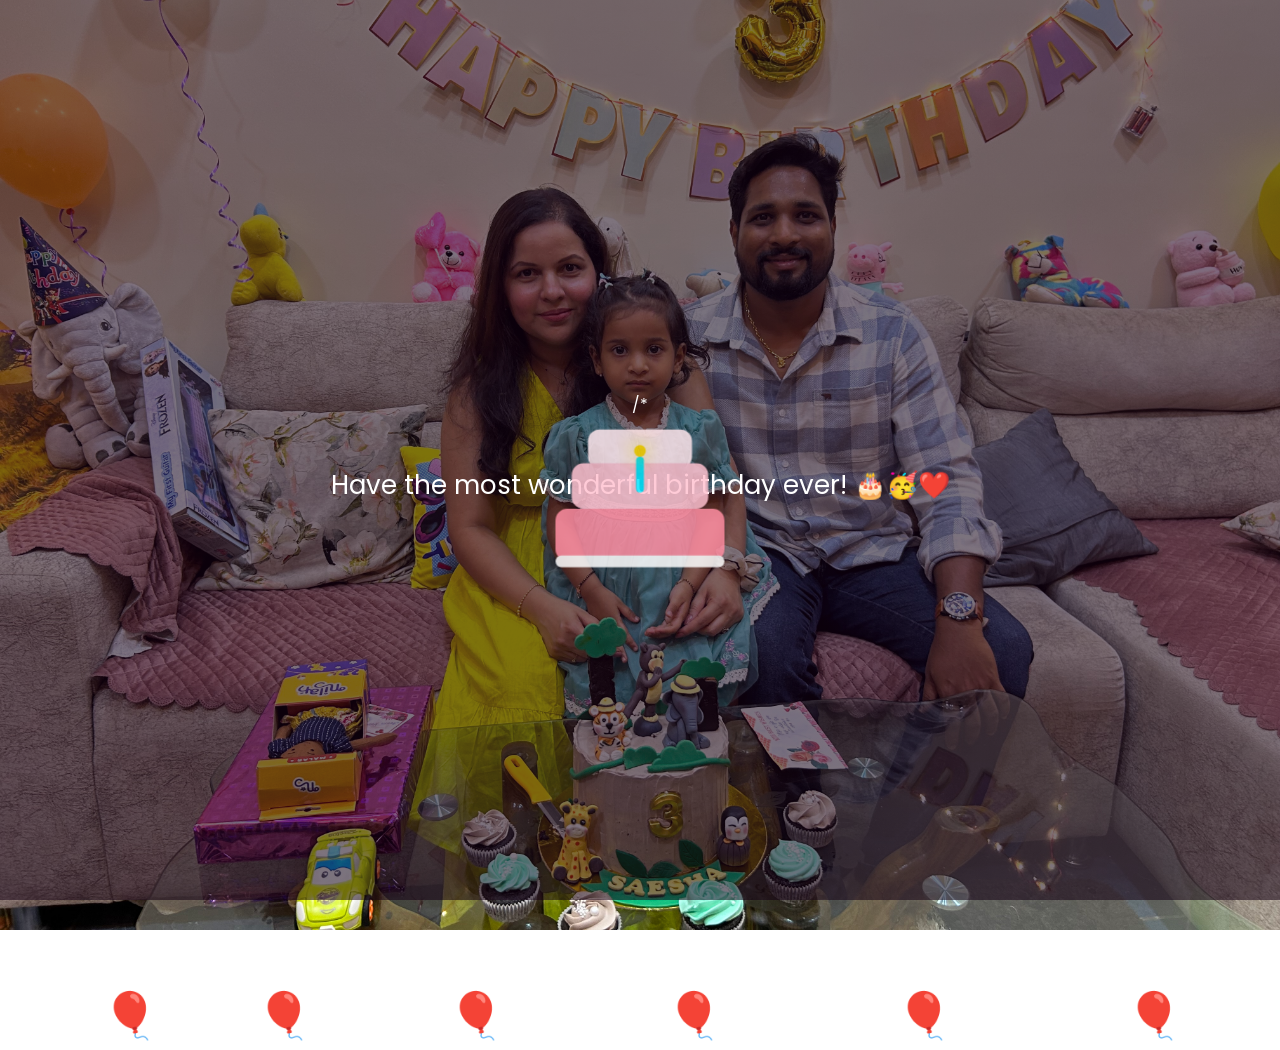
==== celebrate.html @ ca7539a3 "Update celebrate.html" ====
<!DOCTYPE html>
<html lang="en">
<head>
<meta charset="UTF-8">
<meta name="viewport" content="width=device-width, initial-scale=1.0">
<title>Celebrate</title>

<link href="https://fonts.googleapis.com/css2?family=Poppins:wght@300;500;700&display=swap" rel="stylesheet">

<style>

*{
margin:0;
padding:0;
box-sizing:border-box;
font-family:'Poppins',sans-serif;
}

body{
/*
background:linear-gradient(180deg,#050816,#09163a,#132c66);
*/
/*background:
linear-gradient(
rgba(15,0,15,.45),
rgba(15,0,20,.60)
),
url("images/family-bg.jpg");

background-size:cover;

background-position:center center;

background-repeat:no-repeat;

background-attachment:fixed;

overflow:hidden;

height:100vh;

display:flex;

justify-content:center;

align-items:center;

color:white;*/

margin:0;
font-family:'Poppins',sans-serif;

background:
linear-gradient(rgba(20,0,20,.55),rgba(20,0,20,.55)),
url("images/family-bg.jpg");

background-size:cover;
background-position:center;
background-repeat:no-repeat;
background-attachment:fixed;

overflow:hidden;
height:100vh;

display:flex;
justify-content:center;
align-items:center;

color:white;

}

canvas{

position:fixed;

top:0;
left:0;

width:100%;
height:100%;

z-index:1;

}

/*.container{

position:relative;

z-index:10;

text-align:center;

}*/
/*.container{

position:relative;

z-index:10;

text-align:center;

padding:40px 55px;

background:rgba(0,0,0,.28);

backdrop-filter:blur(14px);

border-radius:28px;

border:1px solid rgba(255,255,255,.15);

box-shadow:0 20px 60px rgba(0,0,0,.45);

max-width:700px;

}*/

.container{

position:relative;

z-index:10;

text-align:center;

padding:20px;

background:none;

backdrop-filter:none;

border:none;

box-shadow:none;

max-width:900px;

}
/*
.title{

font-size:58px;

font-weight:700;

text-shadow:0 0 25px hotpink;

animation:titleGlow 2s infinite alternate;
*/
.title{

font-size:60px;

font-weight:700;

letter-spacing:1px;

text-shadow:
0 0 12px rgba(255,255,255,.5),
0 0 28px rgba(255,90,140,.45);

animation:titleGlow 2.5s infinite alternate;

}  


.subtitle{

margin-top:20px;

font-size:22px;

font-weight:300;

letter-spacing:1px;

opacity:.9;

}


/*.cake{

position:relative;

width:260px;

margin:70px auto 20px;

animation:rise 2.5s ease;

}*/

.cake{

position:absolute;

bottom:20px;

left:50%;

transform:translateX(-50%) scale(.65);

width:260px;

opacity:0.85;

animation:rise 2.5s ease;

z-index:5;

}

.layer1{

height:80px;

background:#ff8fa3;

border-radius:18px;

}

.layer2{

width:210px;

height:70px;

background:#ffc2d1;

margin:auto;

margin-top:-8px;

border-radius:18px;

}

.layer3{

width:160px;

height:60px;

background:#ffe5ec;

margin:auto;

margin-top:-8px;

border-radius:18px;

}

.icing{

width:260px;

height:18px;

background:white;

border-radius:20px;

margin-top:-8px;

}

.candle{

width:12px;

height:55px;

background:#00e5ff;

margin:auto;

margin-top:-170px;

border-radius:6px;

position:relative;

}

.flame{

width:18px;

height:18px;

background:gold;

border-radius:50%;

position:absolute;

left:-3px;

top:-18px;

box-shadow:0 0 30px yellow;

animation:flicker .3s infinite alternate;

}

.message{

margin-top:45px;

font-size:26px;

font-weight:400;

line-height:1.8;

max-width:720px;

margin-left:auto;
margin-right:auto;

padding:0 20px;

opacity:0;

animation:showText 2s forwards;

animation-delay:2.2s;

}
/*
@keyframes rise{

0%{

transform:translateY(600px);

}

100%{

transform:translateY(0);

}

}*/

@keyframes rise{

0%{

transform:translate(-50%,600px);

}

100%{

transform:translate(-50%,0);

}

}

@keyframes flicker{

from{

transform:scale(1);

opacity:1;

}

to{

transform:scale(.85);

opacity:.8;

}

}

@keyframes titleGlow{

from{

text-shadow:0 0 20px hotpink;

}

to{

text-shadow:0 0 50px gold;

}

}

@keyframes showText{

to{

opacity:1;

}

}

.balloon{

position:absolute;

bottom:-150px;

font-size:45px;

animation:float 12s linear infinite;

}

@keyframes float{

0%{

transform:translateY(0);

}

100%{

transform:translateY(-130vh);

}

}

.b1{left:8%;animation-delay:0s;}
.b2{left:20%;animation-delay:2s;}
.b3{left:35%;animation-delay:4s;}
.b4{left:52%;animation-delay:1s;}
.b5{left:70%;animation-delay:3s;}
.b6{left:88%;animation-delay:5s;}



@media(max-width:768px){

.title{

font-size:42px;

line-height:1.2;

padding:0 16px;

}

.subtitle{

font-size:18px;

padding:0 20px;

}

.message{

font-size:20px;

padding:0 20px;

line-height:1.6;

}
/*
.cake{


  transform:scale(.82);

margin-top:55px;*/
.cake{

transform:translateX(-50%) scale(.55);

bottom:15px;

}





  
</style>

</head>

<body>

<canvas id="fireworks"></canvas>

<div class="balloon b1">🎈</div>
<div class="balloon b2">🎈</div>
<div class="balloon b3">🎈</div>
<div class="balloon b4">🎈</div>
<div class="balloon b5">🎈</div>
<div class="balloon b6">🎈</div>

<div class="container">

/*<h1 class="title" id="name">

</h1>

<div class="subtitle">

</div>

 
  
<div class="cake">

<div class="layer3"></div>

<div class="layer2"></div>

<div class="layer1"></div>

<div class="icing"></div>

<div class="candle">

<div class="flame"></div>

</div>

</div>

  
  
<div class="message">

Have the most wonderful birthday ever! 🎂🥳❤️

</div>

</div>

<script>

const c=document.getElementById("fireworks");

const ctx=c.getContext("2d");

c.width=innerWidth;

c.height=innerHeight;
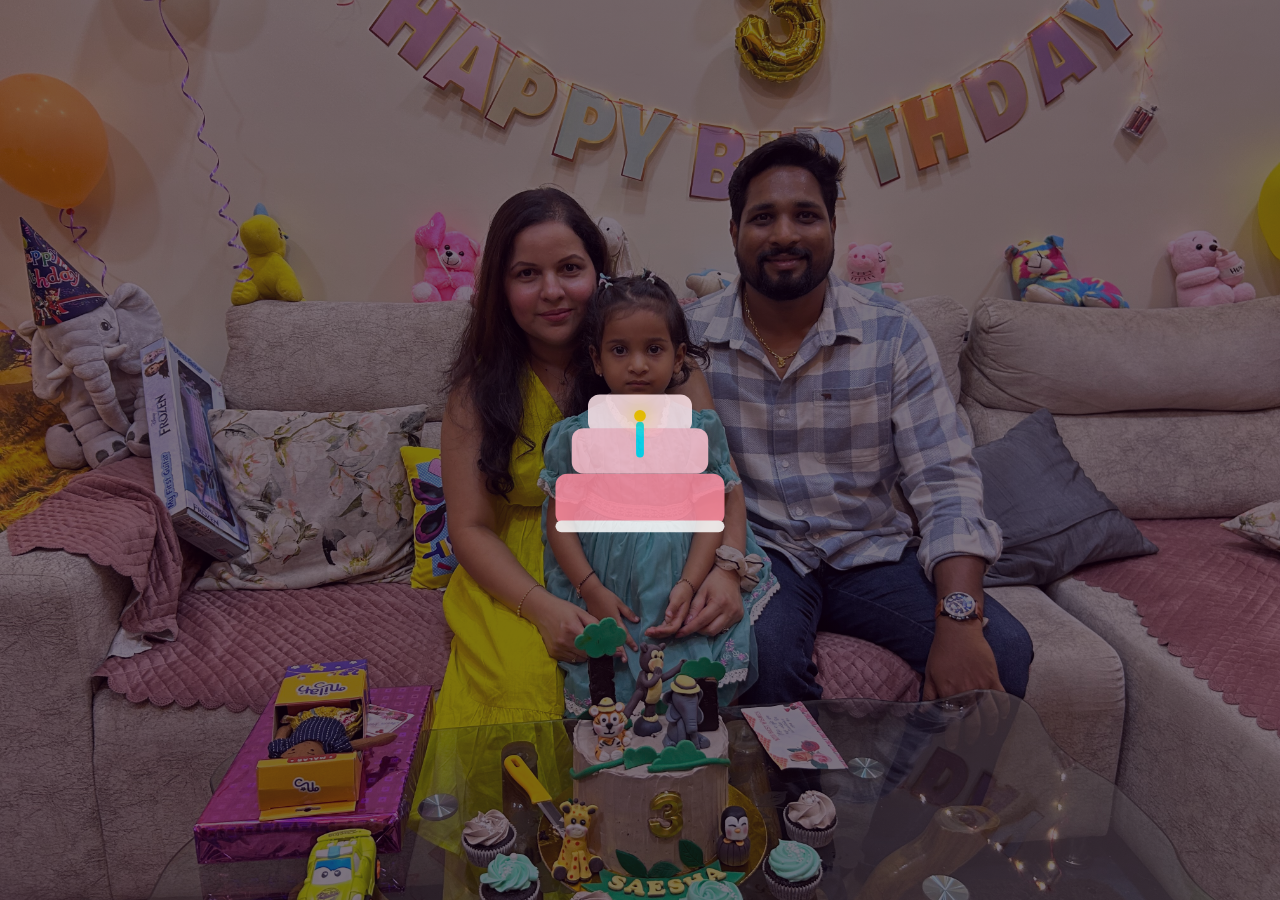
==== commit 33050958: "Update celebrate.html" ====
--- a/celebrate.html
+++ b/celebrate.html
@@ -412,7 +412,7 @@
 
 }
 
-.balloon{
+/*.balloon{
 
 position:absolute;
 
@@ -438,7 +438,7 @@
 
 }
 
-}
+}*/
 
 .b1{left:8%;animation-delay:0s;}
 .b2{left:20%;animation-delay:2s;}
@@ -505,17 +505,9 @@
 <body>
 
 <canvas id="fireworks"></canvas>
-
-<div class="balloon b1">🎈</div>
-<div class="balloon b2">🎈</div>
-<div class="balloon b3">🎈</div>
-<div class="balloon b4">🎈</div>
-<div class="balloon b5">🎈</div>
-<div class="balloon b6">🎈</div>
-
 <div class="container">
 
-/*<h1 class="title" id="name">
+<h1 class="title" id="name">
 
 </h1>
 
@@ -547,7 +539,7 @@
   
 <div class="message">
 
-Have the most wonderful birthday ever! 🎂🥳❤️
+
 
 </div>
 
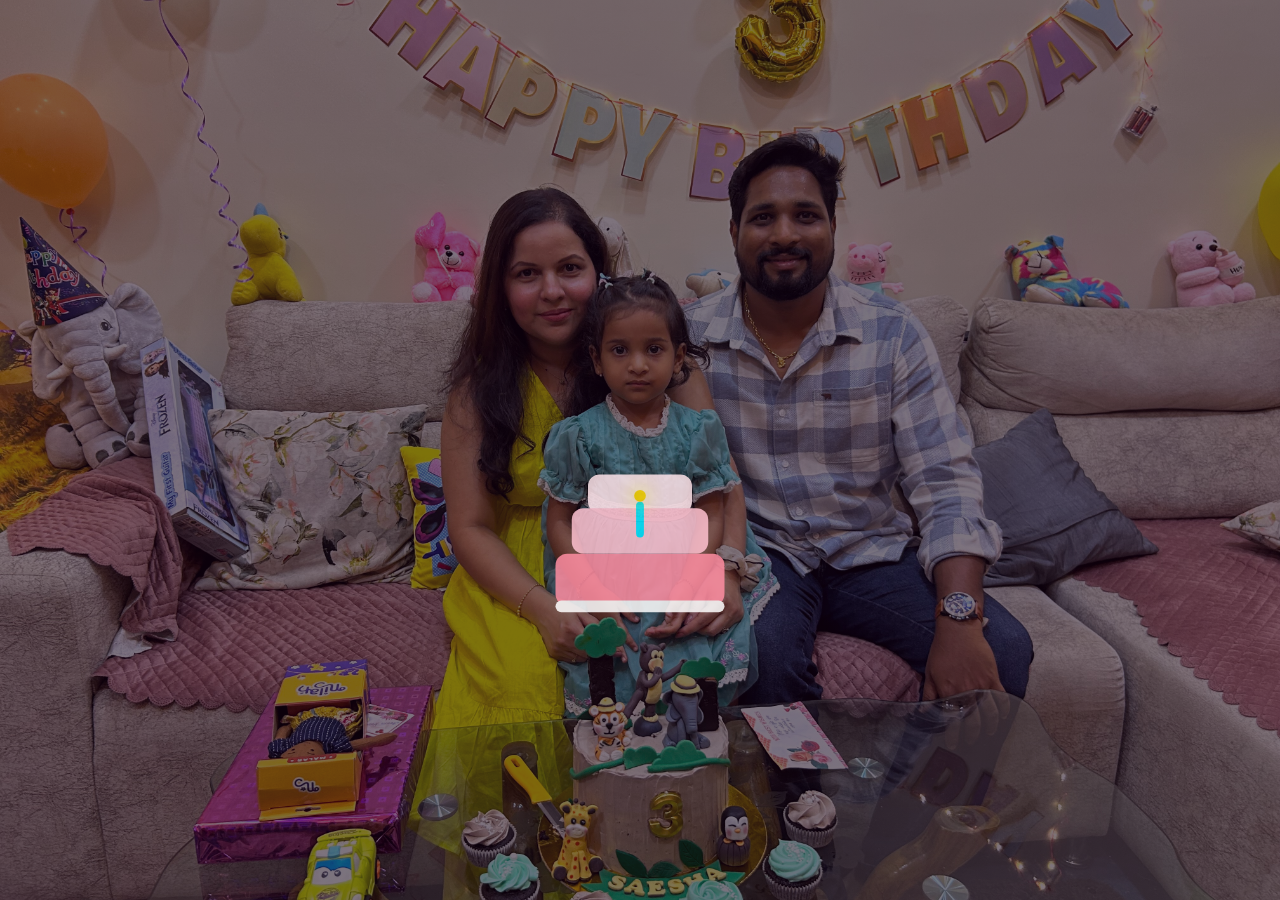
==== commit ccb6fafe: "Update celebrate.html" ====
--- a/celebrate.html
+++ b/celebrate.html
@@ -197,7 +197,7 @@
 
 position:absolute;
 
-bottom:20px;
+bottom:-60px;
 
 left:50%;
 
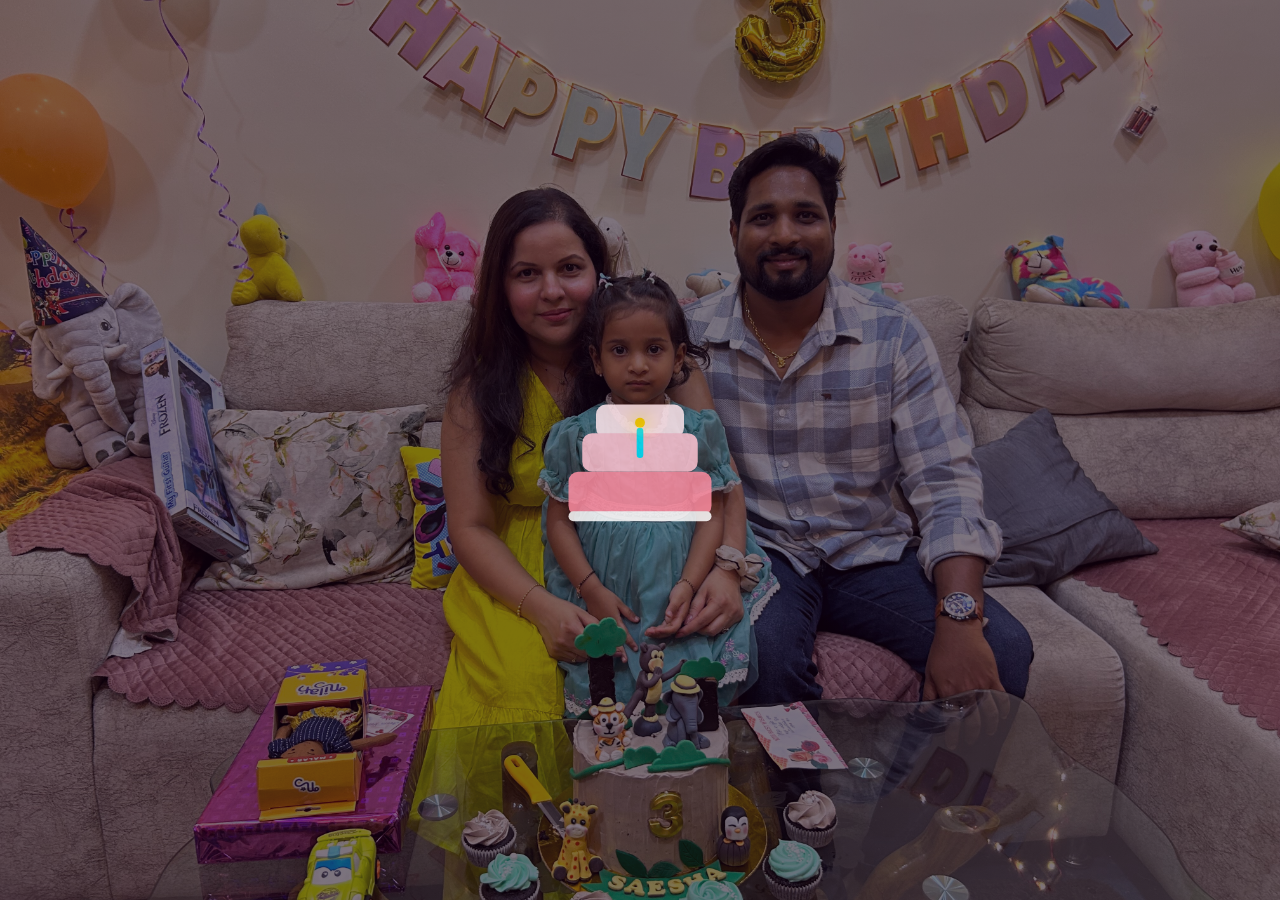
==== commit 8887a351: "Update celebrate.html" ====
--- a/celebrate.html
+++ b/celebrate.html
@@ -478,6 +478,7 @@
 line-height:1.6;
 
 }
+}
 /*
 .cake{
 
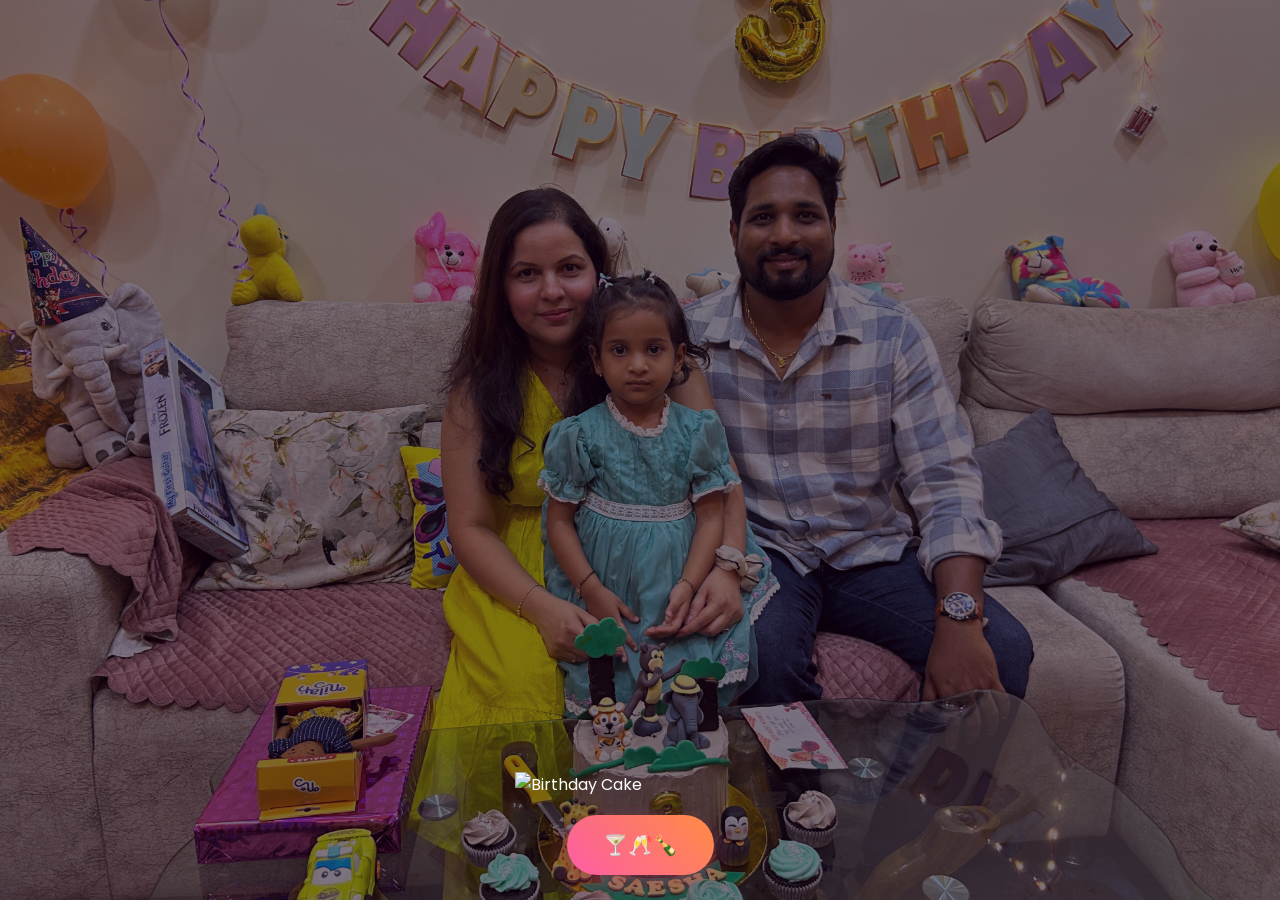
==== commit 10efddc4: "Update celebrate.html" ====
--- a/celebrate.html
+++ b/celebrate.html
@@ -83,256 +83,101 @@
 z-index:1;
 
 }
-
-/*.container{
-
-position:relative;
-
-z-index:10;
-
-text-align:center;
-
-}*/
-/*.container{
-
-position:relative;
-
-z-index:10;
-
-text-align:center;
-
-padding:40px 55px;
-
-background:rgba(0,0,0,.28);
-
-backdrop-filter:blur(14px);
-
-border-radius:28px;
-
-border:1px solid rgba(255,255,255,.15);
-
-box-shadow:0 20px 60px rgba(0,0,0,.45);
-
-max-width:700px;
-
-}*/
-
-.container{
-
-position:relative;
-
-z-index:10;
-
-text-align:center;
-
-padding:20px;
-
-background:none;
-
-backdrop-filter:none;
+#cakeContainer{
+
+position:fixed;
+
+left:50%;
+
+bottom:25px;
+
+transform:translateX(-50%);
+
+z-index:50;
+
+display:flex;
+
+flex-direction:column;
+
+align-items:center;
+
+}
+
+#realCake{
+
+width:250px;
+
+height:auto;
+
+filter:
+drop-shadow(0 18px 40px rgba(0,0,0,.45));
+
+transition:.4s;
+
+}
+
+#realCake:hover{
+
+transform:scale(1.05);
+
+}
+
+#celebrateBtn{
+
+margin-top:18px;
+
+padding:15px 36px;
 
 border:none;
 
-box-shadow:none;
-
-max-width:900px;
-
-}
-/*
-.title{
-
-font-size:58px;
-
-font-weight:700;
-
-text-shadow:0 0 25px hotpink;
-
-animation:titleGlow 2s infinite alternate;
-*/
-.title{
-
-font-size:60px;
-
-font-weight:700;
-
-letter-spacing:1px;
-
-text-shadow:
-0 0 12px rgba(255,255,255,.5),
-0 0 28px rgba(255,90,140,.45);
-
-animation:titleGlow 2.5s infinite alternate;
-
-}  
-
-
-.subtitle{
-
-margin-top:20px;
-
-font-size:22px;
-
-font-weight:300;
-
-letter-spacing:1px;
-
-opacity:.9;
-
-}
-
-
-/*.cake{
-
-position:relative;
-
-width:260px;
-
-margin:70px auto 20px;
-
-animation:rise 2.5s ease;
-
-}*/
-
-.cake{
-
-position:absolute;
-
-bottom:-60px;
-
-left:50%;
-
-transform:translateX(-50%) scale(.65);
-
-width:260px;
-
-opacity:0.85;
-
-animation:rise 2.5s ease;
-
-z-index:5;
-
-}
-
-.layer1{
-
-height:80px;
-
-background:#ff8fa3;
-
-border-radius:18px;
-
-}
-
-.layer2{
-
-width:210px;
-
-height:70px;
-
-background:#ffc2d1;
-
-margin:auto;
-
-margin-top:-8px;
-
-border-radius:18px;
-
-}
-
-.layer3{
-
-width:160px;
-
-height:60px;
-
-background:#ffe5ec;
-
-margin:auto;
-
-margin-top:-8px;
-
-border-radius:18px;
-
-}
-
-.icing{
-
-width:260px;
-
-height:18px;
-
-background:white;
-
-border-radius:20px;
-
-margin-top:-8px;
-
-}
-
-.candle{
-
-width:12px;
-
-height:55px;
-
-background:#00e5ff;
-
-margin:auto;
-
-margin-top:-170px;
-
-border-radius:6px;
-
-position:relative;
-
-}
-
-.flame{
-
-width:18px;
-
-height:18px;
-
-background:gold;
-
-border-radius:50%;
-
-position:absolute;
-
-left:-3px;
-
-top:-18px;
-
-box-shadow:0 0 30px yellow;
-
-animation:flicker .3s infinite alternate;
-
-}
-
-.message{
-
-margin-top:45px;
-
-font-size:26px;
-
-font-weight:400;
-
-line-height:1.8;
-
-max-width:720px;
-
-margin-left:auto;
-margin-right:auto;
-
-padding:0 20px;
-
-opacity:0;
-
-animation:showText 2s forwards;
-
-animation-delay:2.2s;
-
-}
+border-radius:40px;
+
+font-size:20px;
+
+font-weight:600;
+
+cursor:pointer;
+
+background:linear-gradient(45deg,#ff5ea8,#ff8c42);
+
+color:white;
+
+box-shadow:0 10px 25px rgba(255,80,140,.4);
+
+transition:.35s;
+
+}
+
+#celebrateBtn:hover{
+
+transform:scale(1.06);
+
+}
+
+@media(max-width:768px){
+
+#cakeContainer{
+
+bottom:15px;
+
+}
+
+#realCake{
+
+width:170px;
+
+}
+
+#celebrateBtn{
+
+font-size:17px;
+
+padding:12px 26px;
+
+}
+
+}
+
 /*
 @keyframes rise{
 
@@ -411,34 +256,6 @@
 }
 
 }
-
-/*.balloon{
-
-position:absolute;
-
-bottom:-150px;
-
-font-size:45px;
-
-animation:float 12s linear infinite;
-
-}
-
-@keyframes float{
-
-0%{
-
-transform:translateY(0);
-
-}
-
-100%{
-
-transform:translateY(-130vh);
-
-}
-
-}*/
 
 .b1{left:8%;animation-delay:0s;}
 .b2{left:20%;animation-delay:2s;}
@@ -451,49 +268,6 @@
 
 @media(max-width:768px){
 
-.title{
-
-font-size:42px;
-
-line-height:1.2;
-
-padding:0 16px;
-
-}
-
-.subtitle{
-
-font-size:18px;
-
-padding:0 20px;
-
-}
-
-.message{
-
-font-size:20px;
-
-padding:0 20px;
-
-line-height:1.6;
-
-}
-}
-/*
-.cake{
-
-
-  transform:scale(.82);
-
-margin-top:55px;*/
-.cake{
-
-transform:translateX(-50%) scale(.55);
-
-bottom:15px;
-
-}
-
 
 
 
@@ -506,45 +280,17 @@
 <body>
 
 <canvas id="fireworks"></canvas>
-<div class="container">
-
-<h1 class="title" id="name">
-
-</h1>
-
-<div class="subtitle">
+
+<div id="cakeContainer">
+
+   <img src="images/cake.jpg" id="realCake" alt="Birthday Cake">
+
+   <button id="celebrateBtn">
+         🍸🥂🍾
+   </button>
 
 </div>
-
- 
   
-<div class="cake">
-
-<div class="layer3"></div>
-
-<div class="layer2"></div>
-
-<div class="layer1"></div>
-
-<div class="icing"></div>
-
-<div class="candle">
-
-<div class="flame"></div>
-
-</div>
-
-</div>
-
-  
-  
-<div class="message">
-
-
-
-</div>
-
-</div>
 
 <script>
 
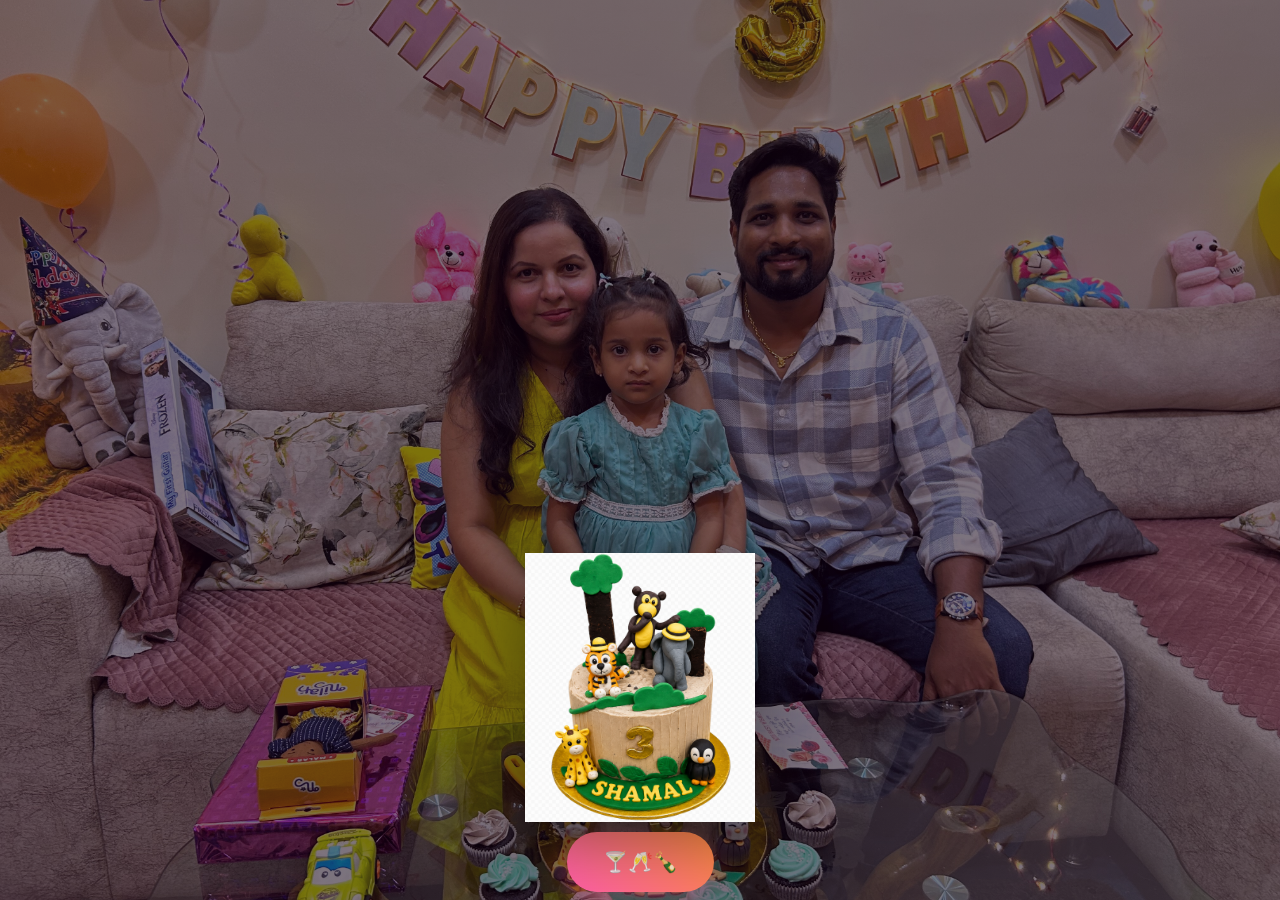
==== commit 8d00791e: "Update celebrate.html" ====
--- a/celebrate.html
+++ b/celebrate.html
@@ -89,7 +89,7 @@
 
 left:50%;
 
-bottom:25px;
+bottom:8px;
 
 transform:translateX(-50%);
 
@@ -101,30 +101,34 @@
 
 align-items:center;
 
-}
-
+animation:cakeUp 1.8s ease;
+
+}
 #realCake{
 
-width:250px;
-
+width:230px;
 height:auto;
 
+display:block;
+
 filter:
-drop-shadow(0 18px 40px rgba(0,0,0,.45));
-
-transition:.4s;
+drop-shadow(0 18px 35px rgba(0,0,0,.40));
+
+transition:transform .35s ease;
+
+pointer-events:none;
 
 }
 
 #realCake:hover{
 
-transform:scale(1.05);
-
-}
-
+transform:scale(1.02);
+
+}
+  
 #celebrateBtn{
 
-margin-top:18px;
+margin-top:10px;
 
 padding:15px 36px;
 
@@ -158,13 +162,13 @@
 
 #cakeContainer{
 
-bottom:15px;
+bottom:5px;
 
 }
 
 #realCake{
 
-width:170px;
+width:155px;
 
 }
 
@@ -252,6 +256,26 @@
 to{
 
 opacity:1;
+
+}
+
+}
+
+@keyframes cakeUp{
+
+0%{
+
+opacity:0;
+
+transform:translate(-50%,180px);
+
+}
+
+100%{
+
+opacity:1;
+
+transform:translate(-50%,0);
 
 }
 
@@ -270,7 +294,7 @@
 
 
 
-
+}
 
   
 </style>
@@ -283,7 +307,7 @@
 
 <div id="cakeContainer">
 
-   <img src="images/cake.jpg" id="realCake" alt="Birthday Cake">
+   <img src="images/cake-final.png" id="realCake" alt="Birthday Cake">
 
    <button id="celebrateBtn">
          🍸🥂🍾
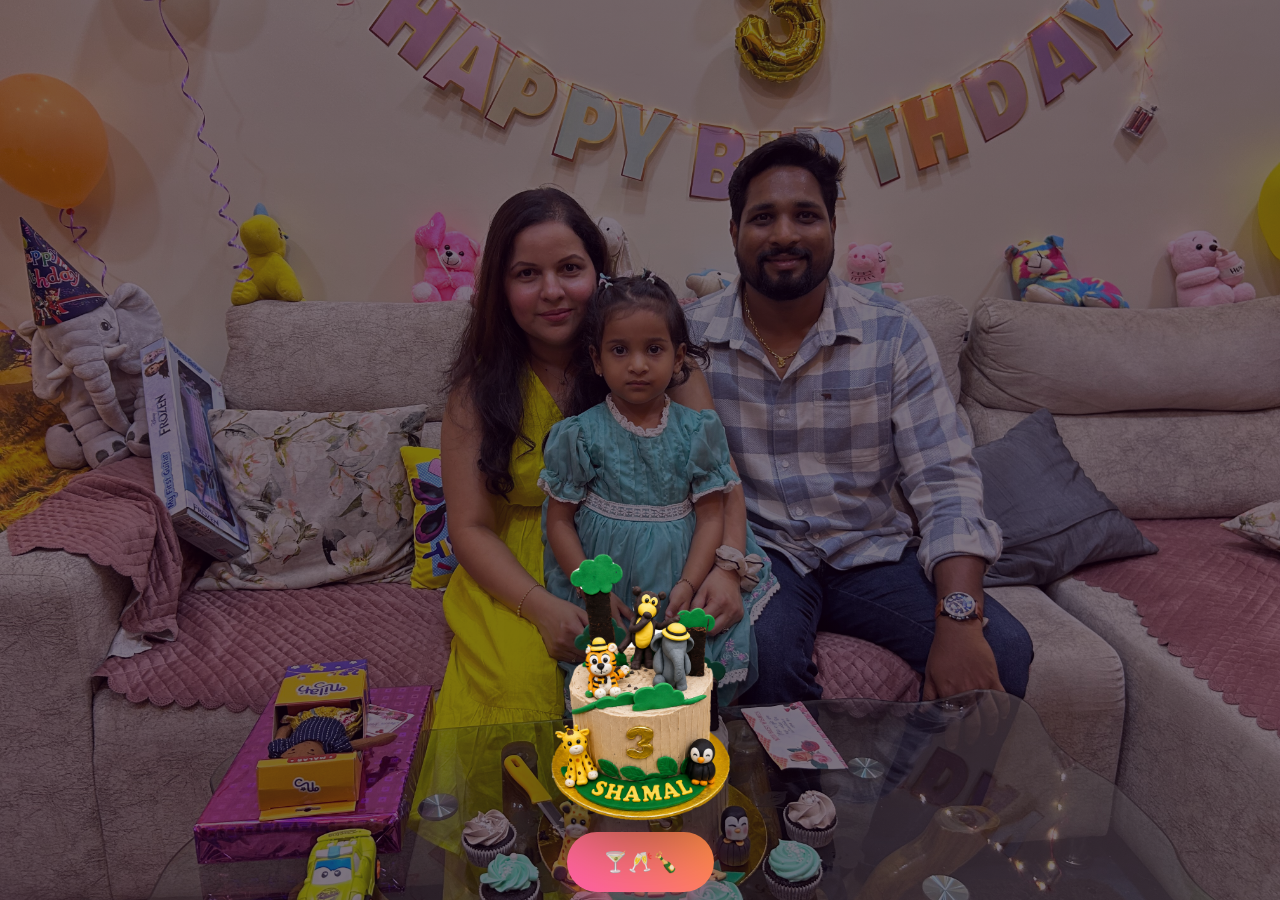
==== commit 236e9a56: "Update celebrate.html" ====
--- a/celebrate.html
+++ b/celebrate.html
@@ -304,6 +304,9 @@
 <body>
 
 <canvas id="fireworks"></canvas>
+<audio id="birthdayMusic" preload="auto">
+    <source src="birthday.mp3" type="audio/mpeg">
+</audio>
 
 <div id="cakeContainer">
 
@@ -325,3 +328,22 @@
 c.width=innerWidth;
 
 c.height=innerHeight;
+
+  
+</script>
+<script>
+
+const btn = document.getElementById("celebrateBtn");
+const music = document.getElementById("birthdayMusic");
+
+btn.addEventListener("click", function(){
+
+    music.currentTime = 0;
+
+    music.play();
+
+    btn.innerHTML = "🎉 Happy Birthday 🎉";
+
+});
+
+</script>
